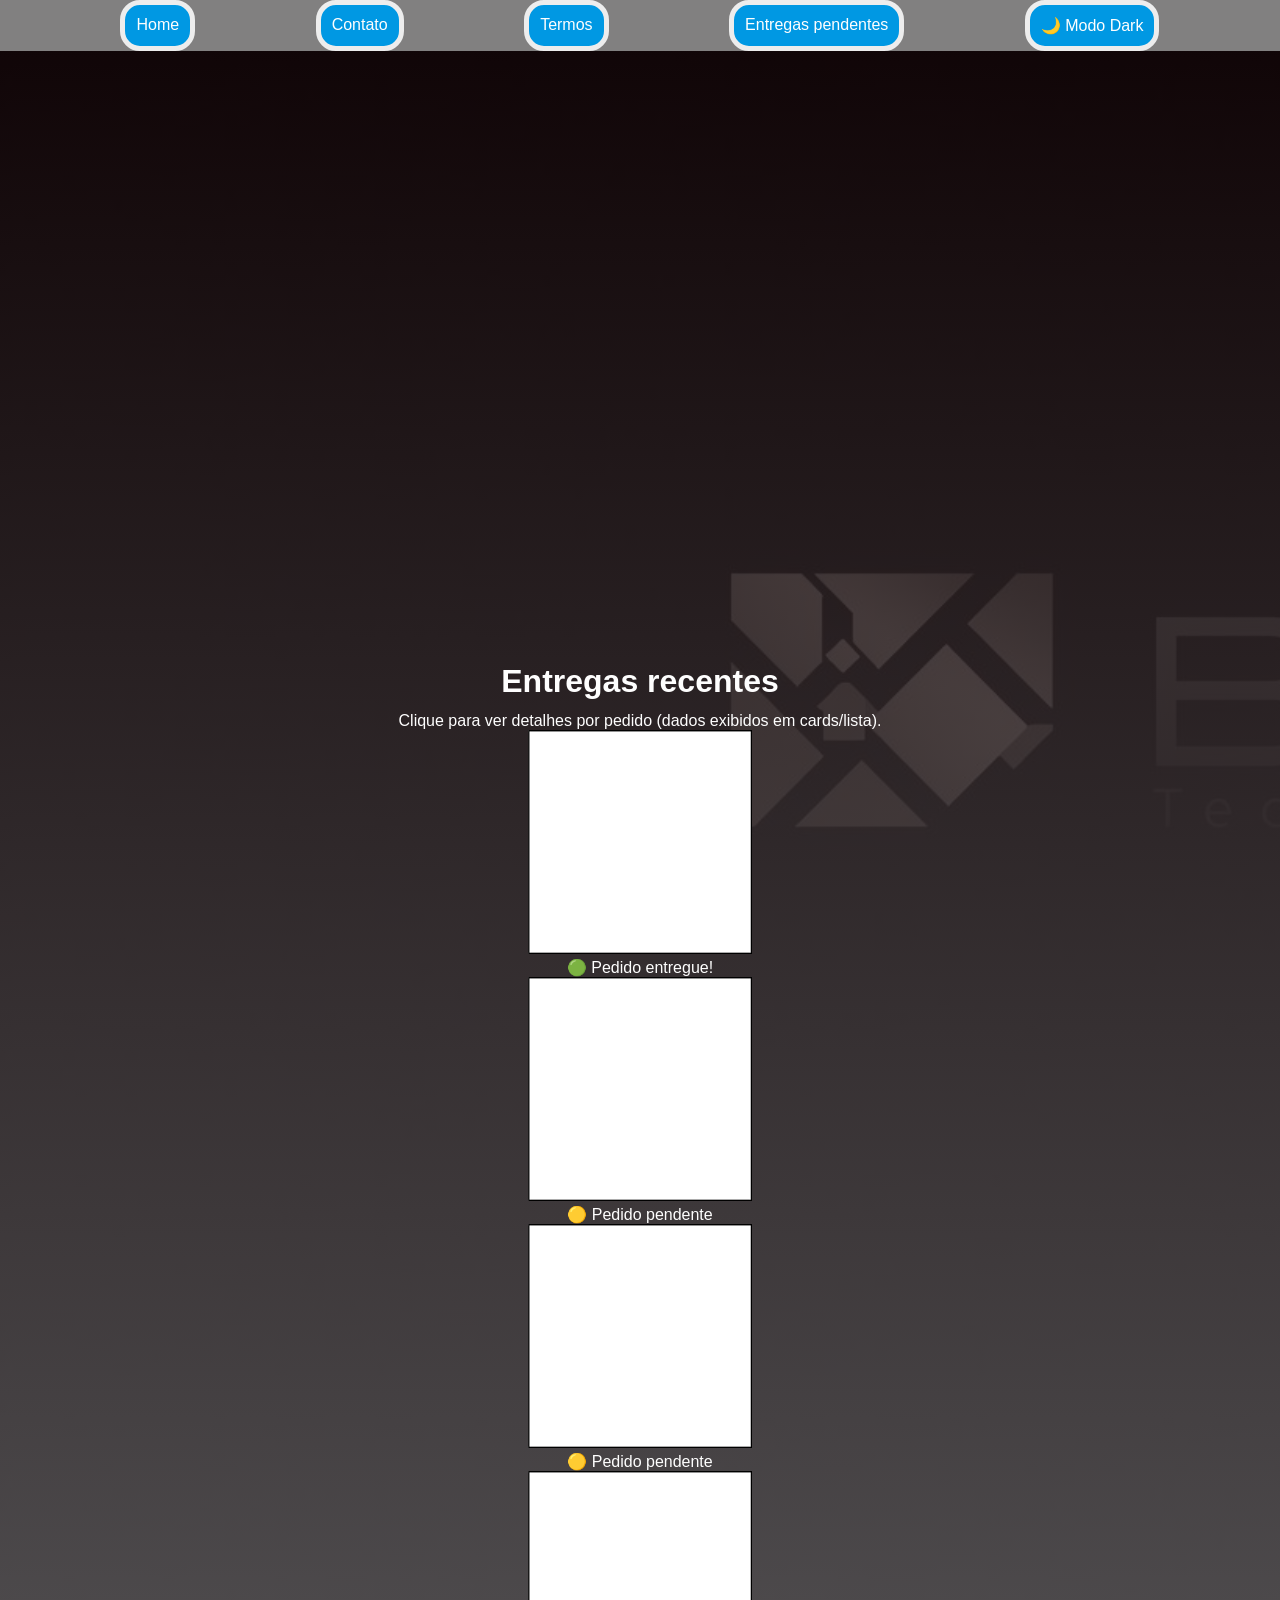
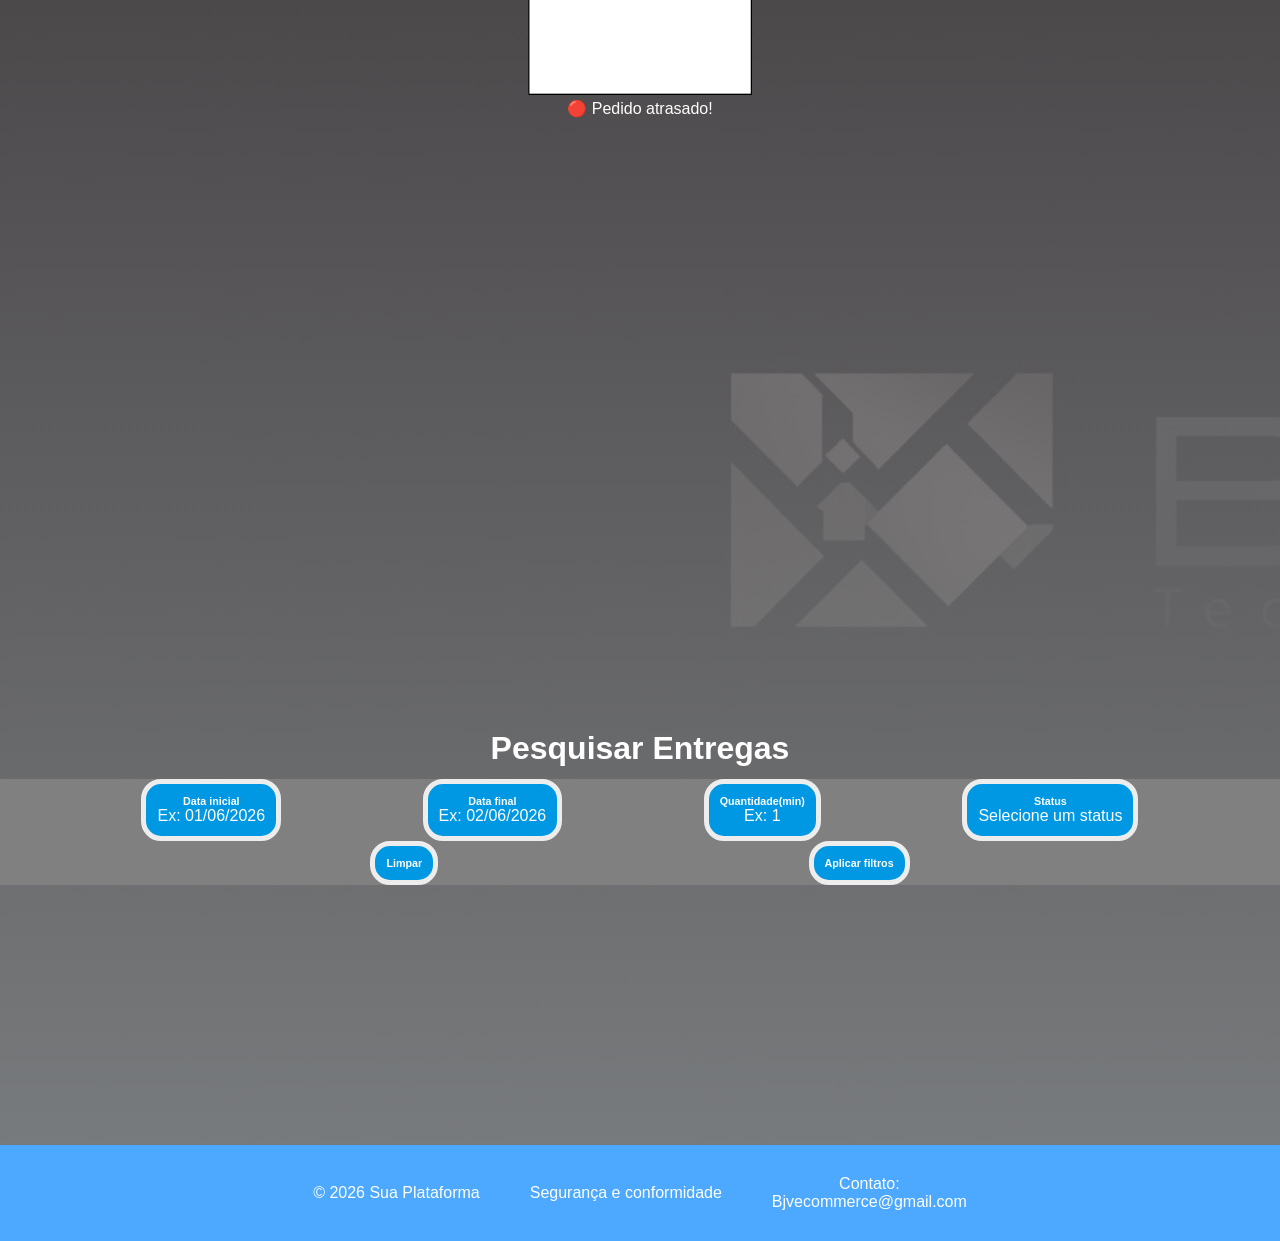
==== HTML/administrativo.html @ 394a5db4 "first commit" ====
<!DOCTYPE html>
<html lang="pt-br">
<head>
    <meta charset="UTF-8">
    <meta name="viewport" content="width=device-width, initial-scale=1.0">
    <title>Painel do administrador</title>
    <link rel="stylesheet" href="../css/style.css">
</head>
<header>
    <nav class="sistemanavegacao">
        <a href="index.html">Home</a>
        <a href="#Contato">Contato</a>
        <a href="termos.html">Termos</a>
        <a href="status.html">Entregas pendentes</a>
        <a href="#" class="dark-mode">🌙 Modo Dark</a>
    </nav>
</header>
<body class="dois">
    <h1 class="Textos">Entregas recentes</h1>
    <p class="Textos">Clique para ver detalhes por pedido (dados exibidos em cards/lista).</p>
    <img
src="../img/Quadrado.png"
alt="Status pedido 1"
width=""
>
<p class="Textos">🟢 Pedido entregue!</p>
<img
src="../img/Quadrado.png"
alt="Status pedido 1"
width=""
>
<p class="Textos">🟡 Pedido pendente</p>

<img
src="../img/Quadrado.png"
alt="Status pedido 1"
width=""
>
<p class="Textos">🟡 Pedido pendente</p>

<img
src="../img/Quadrado.png"
alt="Status pedido 1"
width=""
>
<p class="Textos">🔴 Pedido atrasado!</p>
<h1 class="Textos" class="var">Pesquisar Entregas</h1>
<div class="sistemanavegacao">
<a href="#"><h6>Data inicial</h6>
    <p>Ex: 01/06/2026</p></a>
    <a href="#"><h6>Data final</h6>
    <p>Ex: 02/06/2026</p></a>
    <a href="#"><h6>Quantidade(min)</h6>
    <p>Ex: 1</p></a>
    <a href="#"><h6>Status</h6>
    <p>Selecione um status</p></a>
    </div>
    <div class="sistemanavegacao">
      <a href="#"><h6>Limpar</h6></a>
   <a href="#"><h6>Aplicar filtros</h6></a>
    </div>

     <footer id="Contato">

        <div>
            © 2026 Sua Plataforma
        </div>

        <div>
            Segurança e conformidade
        </div>

        <div>
            <p>Contato:</p>
            <p>Bjvecommerce@gmail.com</p>
        </div>
    </footer>

</body>
</html>
---- css/style.css ----
/* =========================
   LIGHT MODE
========================= */
:root {
  --primaria: #4da8ff;
  --secundaria: #0077cc;
  --escuro: #005f99;

  --claro: #818080;
  --texto: #fefefe;

  --fundo-card: rgba(103, 98, 98, 0.951);
  --fundo-header: rgba(14, 249, 46, 0.734);
  --fundo-form: #ffffff;

  --sombra: 0 8px 30px rgb(255, 255, 255);

  --radius: 20px;
}

/* =========================
   DARK MODE
========================= */

@media (prefers-color-scheme: dark) {
  :root {
    --primaria: #1c7ac8;
    --secundaria: #008fe1;
    --escuro: #19bfe1;

    --claro: #ffffff;
    --texto: #ffffff;

    --fundo-card: rgba(1, 0, 0, 0.9);
    --fundo-header: rgba(0, 0, 0, 0.9);
    --fundo-form: #000000;

    --sombra: 0 8px 30px rgba(0, 0, 0, 0.5);
    --radius: 20px;
  }
}

/* =========================
   RESET
========================= */
* {
  margin: 0;
  padding: 0;
  box-sizing: border-box;
  font-family: "Poppins", sans-serif;
  transition: 0.3s;
}

html {
  scroll-behavior: smooth;
}
/* =========================
   BODY
========================= */
.um {
  min-height: 100vh;
  display: flex;
  flex-direction: column; 
  background: linear-gradient(rgba(16, 0, 0, 0.85), rgba(135, 137, 138, 0.91)), url("../img/bjv.png");
  background-size: 2500px;
  text-align: center;
}
header {
  width: 100%;
}

h1 {
  margin-top: 600px;
  padding: 12px;
  text-align: center;
}

.sistemanavegacao {
  background-color: var(--claro);
  width: 100%;

  display: flex;
  justify-content: space-evenly;

  & a {
    color: var(--texto);
    text-decoration: none;
    padding: 11px;
    background-color: #0098e3;
    border-radius: 20px;
    border: solid;
    border-color: rgb(237, 237, 237);
    border-width: 5px;
  }
  & a:hover {
    transform: scale(1.3);
  }
}

footer {
  width: 100%;
  background: var(--primaria);

  color: white;

  text-align: center;

  padding: 30px;

  display: flex;

  justify-content: center;
  align-items: center;
  gap: 50px;
  margin-top: 260px;
}
.Textos{
color: #fefefe;
}
.Frasedeefeito-logo{
flex-grow: 1;
display: flex;
justify-content: center;
align-items: flex-end;
padding-bottom: 40px;

}
.dois{
background: linear-gradient(rgba(16, 0, 0, 0.85), rgba(135, 137, 138, 0.91)), url("../img/bjv.png");
  background-size: 2500px;
  text-align: center;
}
.tres{
background: linear-gradient(rgba(16, 0, 0, 0.85), rgba(135, 137, 138, 0.91)), url("../img/bjv.png");
  background-size: 2500px;
  text-align: center;
}
.Quatro{
  min-height: 100vh;
  display: flex;
  flex-direction: column; 
  background: linear-gradient(rgba(2, 254, 149, 0.85), rgba(135, 137, 138, 0.91))
}
.quadradoum{
background-color: darkgreen;
padding: 1px;
margin: 120px;
border-radius: 20px;
justify-content: center;
text-align: center;
}
.quadradodois{
background-color: rgb(255, 213, 0);
padding: 1px;
margin: 120px;
border-radius: 20px;
justify-content: center;
text-align: center;
}

.quadradotres{
background-color: rgb(13, 0, 255);
padding: 1px;
margin: 120px;
border-radius: 20px;
justify-content: center;
text-align: center;
}

.center{
text-align: center;
}

.sistemabotao{
background-color: #005f99;
text-align: center;
}

a{
    color: var(--texto);
    text-decoration: none;
    padding: 1px;
    background-color: #0098e3;
    border-radius: 9px;
    border: solid;
    border-color: rgb(237, 237, 237);
    border-width: 3px;
    text-align: center;
  }
  a:hover {
    transform: scale(1.3);
}
.barra{
  display: flex;
  width: 100%;
  max-width: 500px; 
  margin: 0 auto; 
  border-radius: 120px;
}
.ajudaxtm{
text-decoration: none;
border-width: 1px;
padding: 1px none;
width: 3px;
}
.Fraselogo{
font-family: 'Franklin Gothic Medium', 'Arial Narrow', Arial, sans-serif;
color: #ffffff;
}
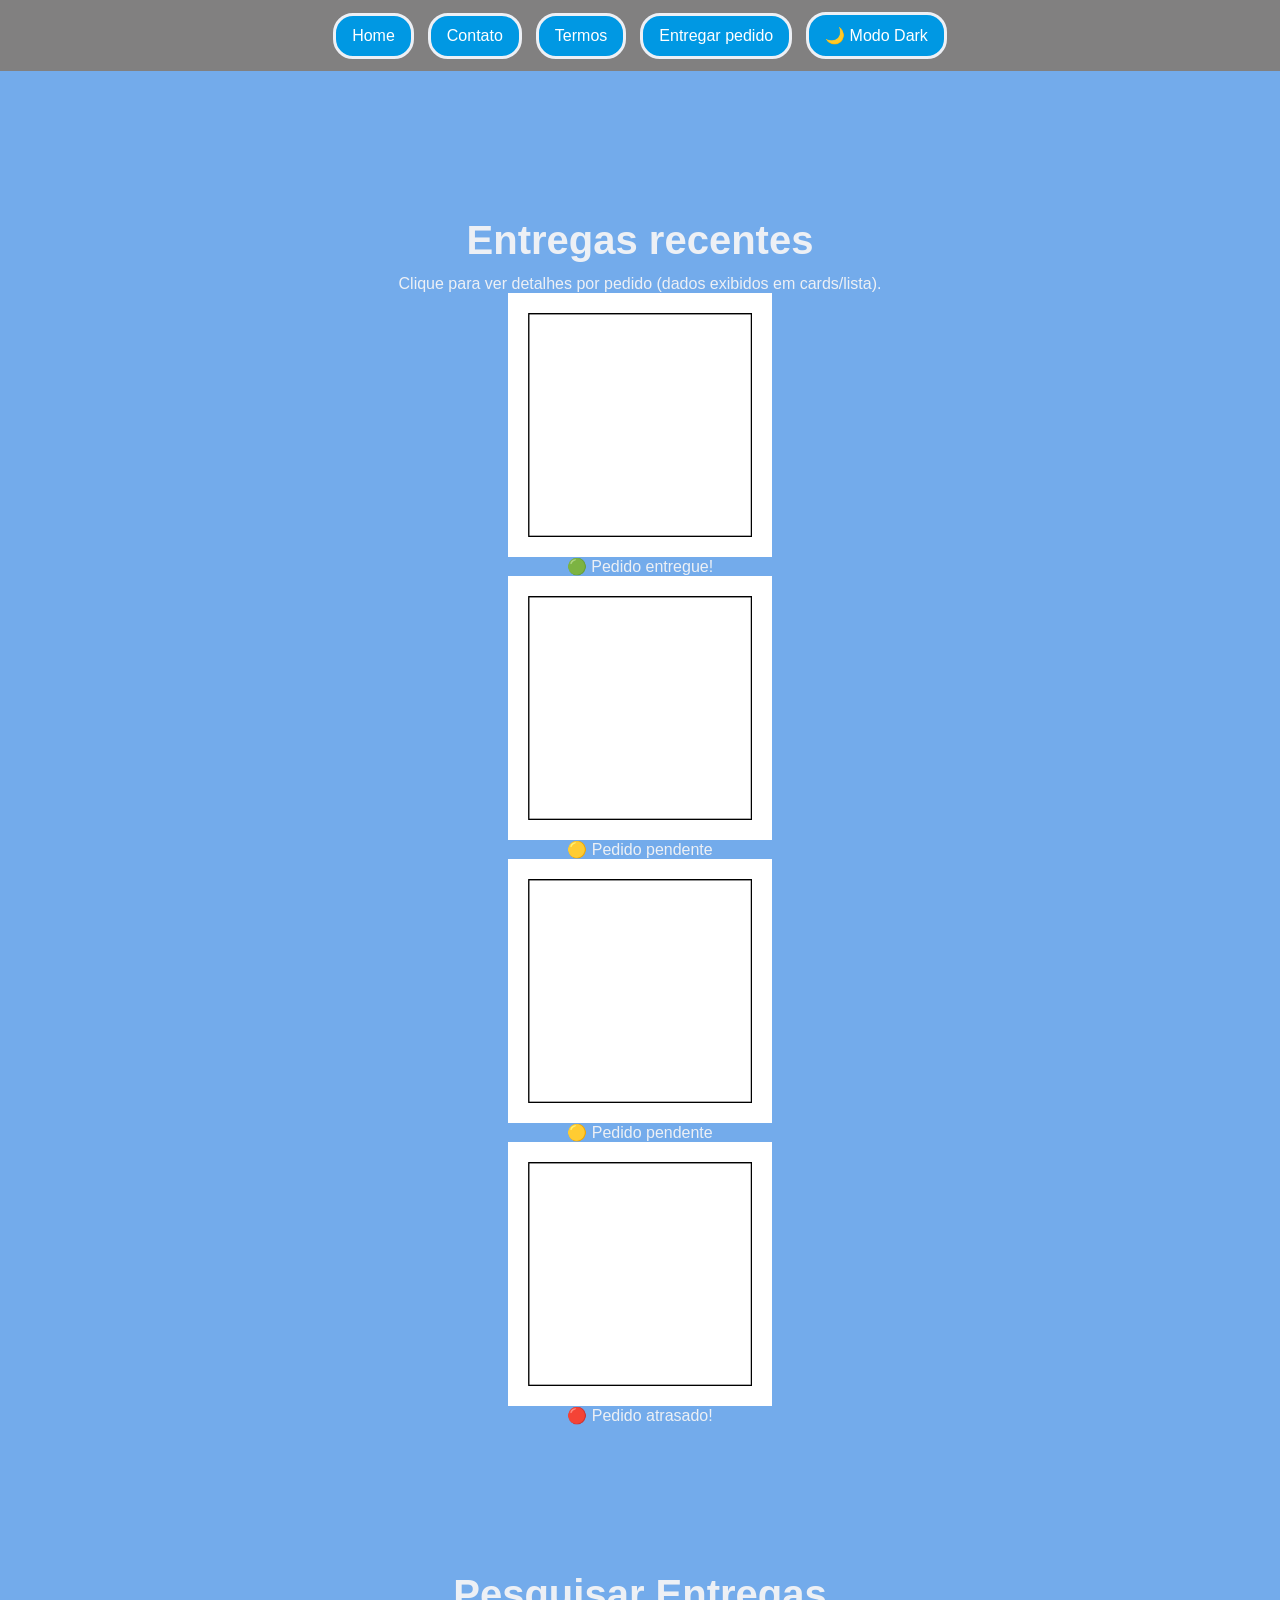
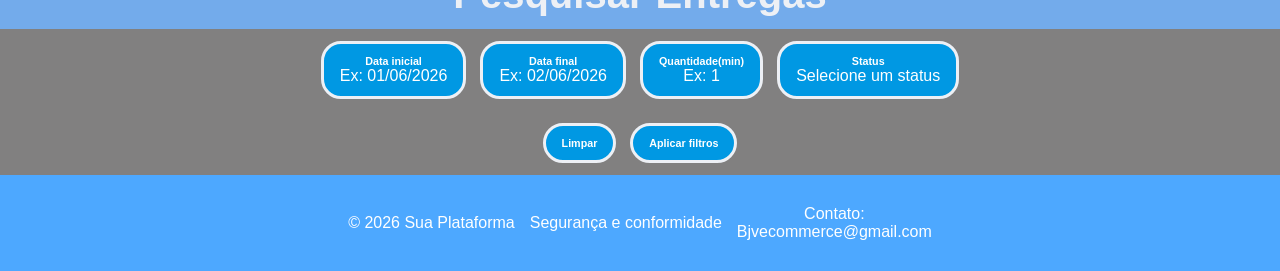
==== commit 3c89104d: "Finalizado ( mais ou menos)" ====
--- a/HTML/administrativo.html
+++ b/HTML/administrativo.html
@@ -11,34 +11,34 @@
         <a href="index.html">Home</a>
         <a href="#Contato">Contato</a>
         <a href="termos.html">Termos</a>
-        <a href="status.html">Entregas pendentes</a>
-        <a href="#" class="dark-mode">🌙 Modo Dark</a>
+        <a href="pdf.html">Entregar pedido</a>
+        <a href="#" class="dark" id="dark">🌙 Modo Dark</a>
     </nav>
 </header>
 <body class="dois">
     <h1 class="Textos">Entregas recentes</h1>
     <p class="Textos">Clique para ver detalhes por pedido (dados exibidos em cards/lista).</p>
-    <img
+    <img class="pedidos"
 src="../img/Quadrado.png"
 alt="Status pedido 1"
 width=""
 >
 <p class="Textos">🟢 Pedido entregue!</p>
-<img
+<img class="pedidos"
 src="../img/Quadrado.png"
 alt="Status pedido 1"
 width=""
 >
 <p class="Textos">🟡 Pedido pendente</p>
 
-<img
+<img class="pedidos"
 src="../img/Quadrado.png"
 alt="Status pedido 1"
 width=""
 >
 <p class="Textos">🟡 Pedido pendente</p>
 
-<img
+<img class="pedidos"
 src="../img/Quadrado.png"
 alt="Status pedido 1"
 width=""
@@ -60,6 +60,7 @@
    <a href="#"><h6>Aplicar filtros</h6></a>
     </div>
 
+    
      <footer id="Contato">
 
         <div>
@@ -75,6 +76,6 @@
             <p>Bjvecommerce@gmail.com</p>
         </div>
     </footer>
-
+<script src="../js/script.js"></script>
 </body>
 </html>
--- a/css/style.css
+++ b/css/style.css
@@ -1,48 +1,52 @@
-/* =========================
-   LIGHT MODE
-========================= */
 :root {
   --primaria: #4da8ff;
   --secundaria: #0077cc;
   --escuro: #005f99;
 
   --claro: #818080;
-  --texto: #fefefe;
-
+  --texto: #222222; 
+  --texto-inverso: #ffffff; 
+
+  --fundo-geral: #0b6ddd92; 
   --fundo-card: rgba(103, 98, 98, 0.951);
   --fundo-header: rgba(14, 249, 46, 0.734);
   --fundo-form: #ffffff;
-
-  --sombra: 0 8px 30px rgb(255, 255, 255);
+  --fundo-gradiente: linear-gradient(rgba(2, 254, 149, 0.85), rgba(135, 137, 138, 0.91)); 
+
+  --sombra: 0 8px 30px rgba(0, 0, 0, 0.15); 
 
   --radius: 20px;
-}
-
-/* =========================
-   DARK MODE
-========================= */
-
-@media (prefers-color-scheme: dark) {
-  :root {
-    --primaria: #1c7ac8;
-    --secundaria: #008fe1;
-    --escuro: #19bfe1;
-
-    --claro: #ffffff;
-    --texto: #ffffff;
-
-    --fundo-card: rgba(1, 0, 0, 0.9);
-    --fundo-header: rgba(0, 0, 0, 0.9);
-    --fundo-form: #000000;
-
-    --sombra: 0 8px 30px rgba(0, 0, 0, 0.5);
-    --radius: 20px;
-  }
-}
-
-/* =========================
-   RESET
-========================= */
+  --btn-bg: #0098e3;
+  --btn-text: #ffffff;
+  --btn-border: #edf0f5;
+}
+
+body.dark {
+  --primaria: #0077ff;
+  --secundaria: #00a2ff;
+  --escuro: #007cf0;
+
+  --claro: #1a1a1a; 
+  --texto: #ffffff; 
+
+  --fundo-geral: #012b5e92; 
+  --fundo-card: rgba(0, 0, 0, 0.9);
+  --fundo-header: rgba(0, 0, 0, 0.9);
+  --fundo-form: #121212; 
+  --fundo-gradiente: linear-gradient(rgba(1, 100, 60, 0.85), rgba(40, 40, 40, 0.91)); 
+
+  --sombra: 0 8px 30px rgba(0, 0, 0, 0.5);
+  --btn-border: #333333;
+}
+
+body {
+  background-color: var(--fundo-geral);
+  color: var(--texto);
+  transition: background-color 0.4s ease, color 0.4s ease;
+}
+
+
+/* RESET */
 * {
   margin: 0;
   padding: 0;
@@ -54,156 +58,320 @@
 html {
   scroll-behavior: smooth;
 }
-/* =========================
-   BODY
-========================= */
+
+/* BODY PRINCIPAL (INDEX.HTML) */
 .um {
-  min-height: 100vh;
-  display: flex;
-  flex-direction: column; 
-  background: linear-gradient(rgba(16, 0, 0, 0.85), rgba(135, 137, 138, 0.91)), url("../img/bjv.png");
-  background-size: 2500px;
-  text-align: center;
-}
-header {
-  width: 100%;
-}
-
-h1 {
-  margin-top: 600px;
-  padding: 12px;
-  text-align: center;
-}
-
+min-height: 100vh;
+  display: flex;
+  flex-direction: column;
+  background-image: url(../img/bjv.png);
+  background-repeat: no-repeat;
+  background-position: center; 
+  background-size: contain;    
+  background-color: #051424; 
+  text-align: center;
+}
+
+/* Textos customizados */
+.Textos {
+  color: var(--btn-border);
+}
+
+/* NAVBAR */
 .sistemanavegacao {
   background-color: var(--claro);
   width: 100%;
-
-  display: flex;
-  justify-content: space-evenly;
-
-  & a {
-    color: var(--texto);
-    text-decoration: none;
-    padding: 11px;
-    background-color: #0098e3;
-    border-radius: 20px;
-    border: solid;
-    border-color: rgb(237, 237, 237);
-    border-width: 5px;
-  }
-  & a:hover {
-    transform: scale(1.3);
-  }
-}
-
-footer {
-  width: 100%;
-  background: var(--primaria);
-
-  color: white;
-
-  text-align: center;
-
-  padding: 30px;
-
-  display: flex;
-
+  display: flex;
+  flex-wrap: wrap;
   justify-content: center;
   align-items: center;
-  gap: 50px;
-  margin-top: 260px;
-}
-.Textos{
-color: #fefefe;
-}
-.Frasedeefeito-logo{
-flex-grow: 1;
-display: flex;
+  gap: 14px;
+  padding: 12px 16px;
+}
+
+.sistemanavegacao a {
+  color: var(--btn-text);
+  text-decoration: none;
+  padding: 11px 16px;
+  background-color: var(--btn-bg);
+  border-radius: 20px;
+  border: solid 3px var(--btn-border);
+  transition:
+    transform 0.2s ease,
+    background-color 0.3s ease,
+    color 0.3s ease,
+    border-color 0.3s ease;
+}
+
+.sistemanavegacao a:hover {
+  transform: scale(1.03);
+}
+
+/* Tamanho do NavBar */
+header {
+  width: 100%;
+}
+
+/* Arrumando comportamento do h1 e mudança de cor */
+h1 {
+  margin-top: 15vh;      
+  padding: 12px 24px;
+  text-align: center;
+  color: var(--texto-inverso);
+  font-size: clamp(1.8rem, 4vw, 2.5rem);
+}
+
+/* Colocando footer no lugar certo e centralizado */
+footer {
+  width: 100%;
+  background: var(--primaria);
+  color: var(--texto-inverso);
+  text-align: center;
+  padding: 30px 20px;
+  display: flex;
+  flex-wrap: wrap;
+  justify-content: center;
+  align-items: center;
+  gap: 15px;
+  margin-top: auto;
+}
+
+footer div {
+  min-width: 160px;
+}
+
+/* Body secundário (administrativo.html) */
+.dois {
+  min-height: auto;
+  display: flex;
+  flex-direction: column;
+  text-align: center;
+  background-color: var(--fundo-geral);
+}
+
+.pedidos {
+  min-height: auto;
+  max-width: 1200px;
+  margin: 0 auto;
+  padding: 20px;
+  background-color: var(--fundo-form);
+  color: var(--texto); 
+}
+/* BODY terceario  (status.html)*/
+.tres {
+  min-height: 1vh;
+  flex-direction: column;
+  text-align: center;
+  background-color: var(--fundo-geral);
+}
+
+/* BODY Quaternário (Termosum.html e termos.html)  */
+.quadradoum,
+.quadradodois,
+.quadradotres {
+  width: min(100%, 720px);
+  padding: 24px 22px;
+  margin: 0 auto;
+  border-radius: 24px;
+  text-align: center;
+  box-shadow: var(--sombra);
+}
+
+.quadradoum {
+  background-color: darkgreen;
+}
+.quadradodois {
+  background-color: rgb(255, 213, 0);
+}
+.quadradotres {
+  background-color: rgb(13, 0, 255);
+}
+
+.ajudaxtm {
+  display: inline-block;
+  color: var(--btn-text);
+  text-decoration: none;
+  padding: 10px 18px;
+  background-color: var(--btn-bg);
+  border-radius: 16px;
+  border: solid 3px var(--btn-border);
+  transition:
+    transform 0.2s ease,
+    background-color 0.3s ease;
+}
+
+.ajudaxtm:hover {
+  transform: scale(1.02);
+}
+
+/* mudando a fonte da letra da página principal */
+.Fraselogo {
+  font-family: "Franklin Gothic Medium", "Arial Narrow", Arial, sans-serif;
+  color: var(--texto-inverso);
+}
+
+/* BODY Quaternário (Termosum.html e termos.html) | CONTINUAÇÃO */
+.Quatro {
+  min-height: 100vh;
+  display: flex;
+  flex-direction: column;
+  align-items: center;
+  gap: 24px;
+  padding: 20px 20px 40px;
+  background: var(--fundo-gradiente); 
+}
+
+.ajustes {
+  margin-top: 100px;
+  padding: 30px;
+  border: 1px solid var(--texto); 
+  border-radius: 40px;
+}
+
+/* BODY/css da quinta tela (ajuda.html) */
+.sistemanavegacaoum {
+  background-color: var(--btn-border);
+  width: 100%;
+  display: flex;
+  flex-wrap: wrap;
+  justify-content: center;
+  align-items: center;
+  gap: 14px;
+  padding: 12px 16px;
+  border: 1px solid var(--texto); 
+  border-radius: 120px;
+  margin-top: auto;
+}
+
+.sistemanavegacaoum a {
+  color: var(--btn-text);
+  text-decoration: none;
+  padding: 11px 16px;
+  background-color: var(--btn-bg);
+  border-radius: 20px;
+  border: solid 3px var(--btn-border);
+  transition:
+    transform 0.2s ease,
+    background-color 0.3s ease,
+    color 0.3s ease,
+    border-color 0.3s ease;
+}
+
+.sistemanavegacaoum a:hover {
+  transform: scale(1.03);
+}
+
+.sistemabotao {
+  background-color: var(--btn-bg); 
+  text-decoration: none;
+  padding: 11px 16px;
+}
+.ajustesquatro{
+display: block;
+  margin: 0 auto;       
+  max-width: 1000px;  
+  width: 100%;         
+  height: auto;
+}
+.sidebar{
+width: 150px;
+height: 100dvh;
+background-color: #0077ff;
+color: var(--texto);
+padding: 20px;
+position: fixed;
+}
+.sidebar a{
+display: block;
+color: black;
+text-decoration: none;
+padding: 7px;
+border-radius: 6px;
+transition: 0.3s;
+}
+.siderbar a:hover{
+background-color: #333333;
+
+
+}
+
+
+
+a,
+button {
+  color: var(--btn-text);
+  text-decoration: none;
+  padding: 10px 16px;
+  background-color: var(--btn-bg);
+  border-radius: 9px;
+  border: solid 3px var(--btn-border);
+  text-align: center;
+  display: inline-block;
+  cursor: pointer;
+  transition:
+    transform 0.2s ease,
+    background-color 0.3s ease,
+    color 0.3s ease,
+    border-color 0.3s ease;
+}
+
+a:hover,
+button:hover {
+  transform: scale(1.03);
+}
+
+.barra {
+  display: flex;
+  width: 100%;
+  max-width: 500px;
+  margin: 0 auto;
+  border-radius: 120px;
+}
+
+.center {
+  text-align: center;
+}
+
+.Textosum {
+  color: var(--texto);
+}
+.aleatorio{
+text-align: center;
+flex-direction: column;
+margin-top: 50px;
+}
+.aleatorioum{
+text-align: center;
+flex-direction: column;
 justify-content: center;
-align-items: flex-end;
-padding-bottom: 40px;
-
-}
-.dois{
-background: linear-gradient(rgba(16, 0, 0, 0.85), rgba(135, 137, 138, 0.91)), url("../img/bjv.png");
-  background-size: 2500px;
-  text-align: center;
-}
-.tres{
-background: linear-gradient(rgba(16, 0, 0, 0.85), rgba(135, 137, 138, 0.91)), url("../img/bjv.png");
-  background-size: 2500px;
-  text-align: center;
-}
-.Quatro{
-  min-height: 100vh;
-  display: flex;
-  flex-direction: column; 
-  background: linear-gradient(rgba(2, 254, 149, 0.85), rgba(135, 137, 138, 0.91))
-}
-.quadradoum{
-background-color: darkgreen;
-padding: 1px;
-margin: 120px;
-border-radius: 20px;
-justify-content: center;
-text-align: center;
-}
-.quadradodois{
-background-color: rgb(255, 213, 0);
-padding: 1px;
-margin: 120px;
-border-radius: 20px;
-justify-content: center;
-text-align: center;
-}
-
-.quadradotres{
-background-color: rgb(13, 0, 255);
-padding: 1px;
-margin: 120px;
-border-radius: 20px;
-justify-content: center;
-text-align: center;
-}
-
-.center{
-text-align: center;
-}
-
-.sistemabotao{
-background-color: #005f99;
-text-align: center;
-}
-
-a{
-    color: var(--texto);
-    text-decoration: none;
-    padding: 1px;
-    background-color: #0098e3;
-    border-radius: 9px;
-    border: solid;
-    border-color: rgb(237, 237, 237);
-    border-width: 3px;
-    text-align: center;
+margin-top: 20px;
+} 
+.ajustesquatro{
+ justify-content: center;
+ flex-direction: column;
+ display: flex;
+}
+
+
+
+
+@media (max-width: 768px) {
+  h1 {
+    margin-top: 10vh;
+    font-size: 1.6rem;
   }
-  a:hover {
-    transform: scale(1.3);
-}
-.barra{
-  display: flex;
-  width: 100%;
-  max-width: 500px; 
-  margin: 0 auto; 
-  border-radius: 120px;
-}
-.ajudaxtm{
-text-decoration: none;
-border-width: 1px;
-padding: 1px none;
-width: 3px;
-}
-.Fraselogo{
-font-family: 'Franklin Gothic Medium', 'Arial Narrow', Arial, sans-serif;
-color: #ffffff;
+  .sistemanavegacao {
+    padding: 10px;
+    gap: 8px;
+  }
+  .sistemanavegacao a {
+    padding: 8px 12px;
+    font-size: 0.85rem;
+    border-radius: 12px;
+  }
+  footer {
+    flex-direction: column;
+    gap: 15px;
+    padding: 20px 10px;
+  }
 }
